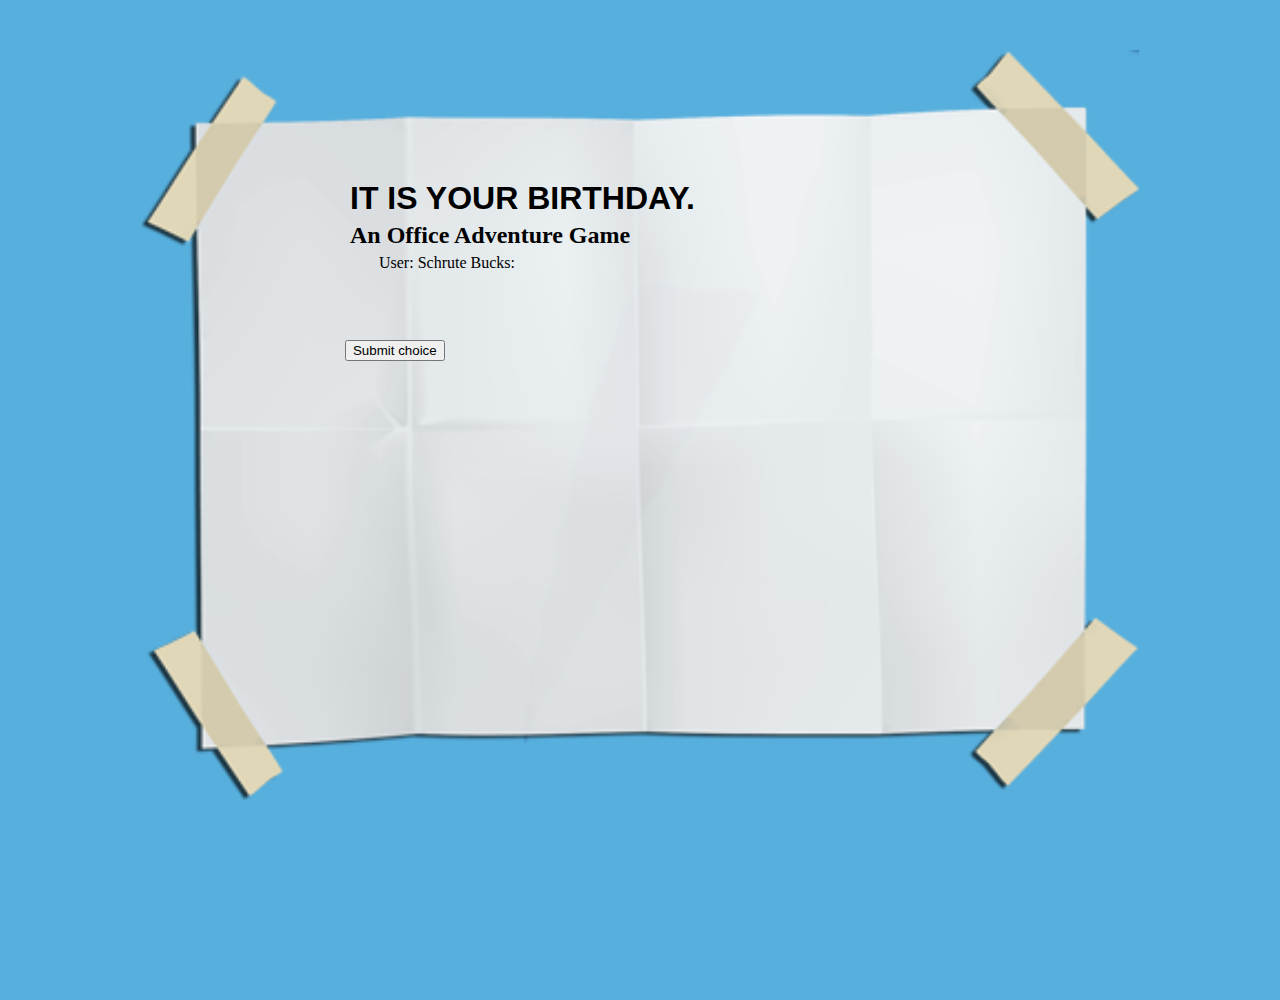
==== levels/index.html @ 3e1cb10f "render level links on map and add structure for levels page" ====
<!DOCTYPE html>
<html lang="en">

<head>
    <meta charset="UTF-8">
    <meta name="viewport" content="width=device-width, initial-scale=1.0">
    <meta http-equiv="X-UA-Compatible" content="ie=edge">
    <link rel="stylesheet" href="../common/style.css">
    <title>Office Adventure</title>
</head>

<body>
    <div id="paper-container">
        <div id="content-container">
            <header>
                <div>
                    <h1>It is your birthday.</h1>
                    <h2>An Office Adventure Game</h2>
                </div>
                <div id="user-state">
                    <img id="user-avatar">
                    User: <span id="user-name"></span>
                    Schrute Bucks: <span id="user-points"></span>
                </div>
            </header>

            <main>
                <h3 id="level-title"></h3>
                
                <img id="level-image" />
                
                <p id="level-description"></p>

                <form id="level-choice-form">
                    <label for="choice1">
                        <input type="radio" name="choices" id="choice1" />
                    </label>
                    <label for="choice2">
                        <input type="radio" name="choices" id="choice2" />
                    </label>
                    <label for="choice3">
                        <input type="radio" name="choices" id="choice3" />
                    </label>
                    <button id="choice-submit-button">Submit choice</button>
                </form>


            </main>

            <footer>
                
            </footer>
        </div>
    </div>
    <script type="module" src="./home.js"></script>
</body>

</html>
---- common/style.css ----
* {
    box-sizing: border-box;
}

body {
    background: #57AFDD;
    margin: 0;
}

#paper-container {
    background-image: url('../assets/paper.png');
    background-size: contain;
    background-repeat: no-repeat;
    background-position: center;
    width: 80%;
    height: 750px;
    margin: 0 auto;
    position: relative;
    bottom: 200px;
}

#content-container {
    width: 65%;
    height: 650px;
    margin: 250px auto;
    padding: 5px;
}

header {
    width: 90%;
    margin: 125px auto 30px auto;
}

h1, h2 {
    margin: 5px;
}

h1 {
    font-family: Arial, Helvetica, sans-serif;
    text-transform: uppercase;
}

main {
    width: 90%;
    margin: 0 auto;
}

#user-form img {
    width: 60px;
    padding: 10px;
}

button {
    display: block;
    margin: 20px 0;
}

[type="radio"] {
    display: none;
}

input:checked + img {
    border: 2px solid #FF6D41;
    border-radius: 50%;
}

#user-avatar {
    width: 30px;
}

#user-state span {
    font-weight: bold;
}
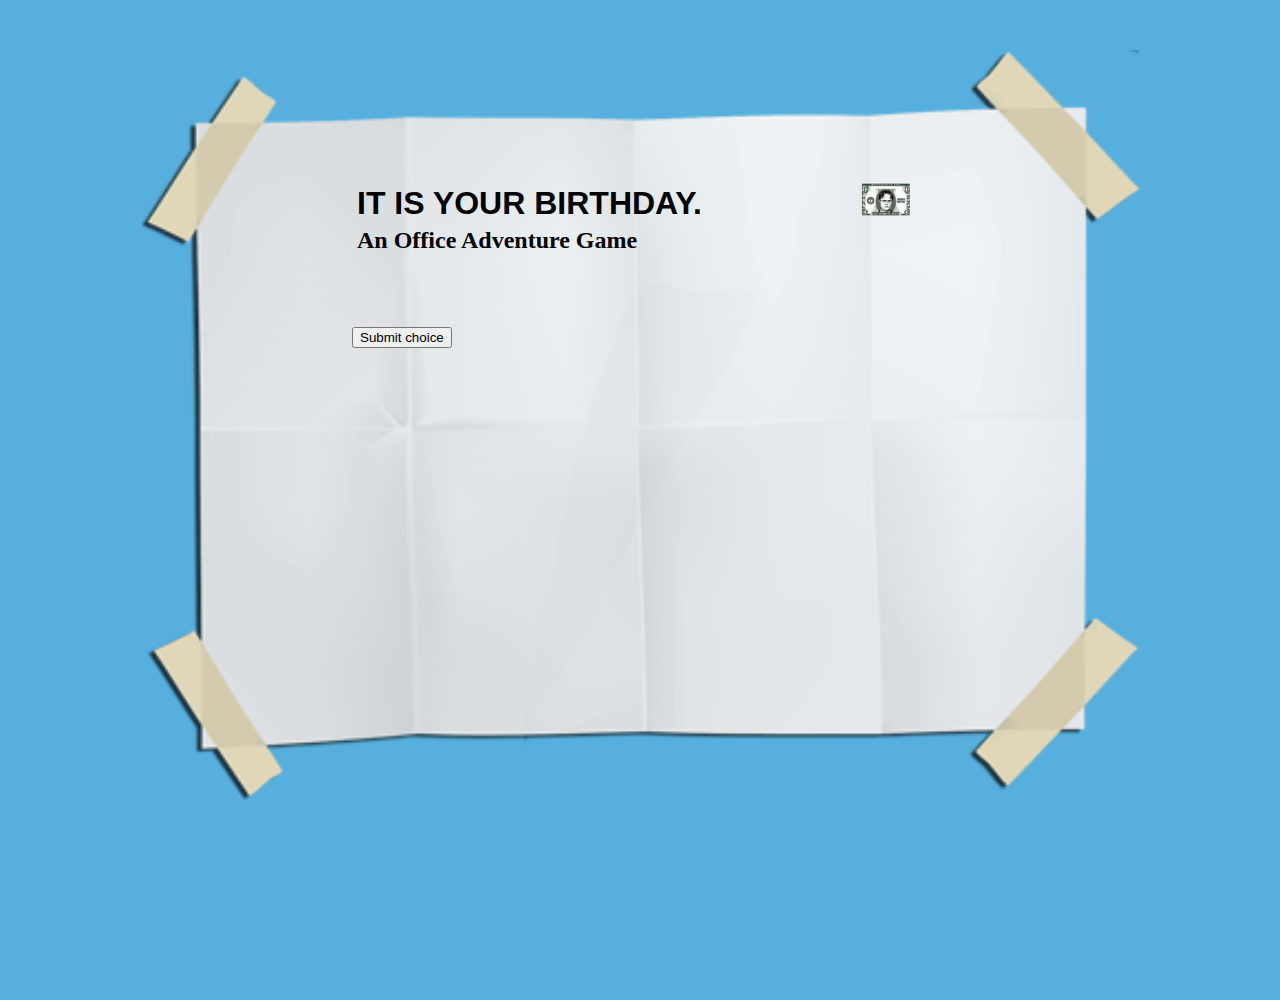
==== commit 57740f11: "render level content" ====
--- a/levels/index.html
+++ b/levels/index.html
@@ -6,21 +6,22 @@
     <meta name="viewport" content="width=device-width, initial-scale=1.0">
     <meta http-equiv="X-UA-Compatible" content="ie=edge">
     <link rel="stylesheet" href="../common/style.css">
+    <link rel="stylesheet" href="../levels/levels.css">
     <title>Office Adventure</title>
 </head>
 
 <body>
     <div id="paper-container">
         <div id="content-container">
-            <header>
+            <header id="level-header">
                 <div>
                     <h1>It is your birthday.</h1>
                     <h2>An Office Adventure Game</h2>
                 </div>
                 <div id="user-state">
                     <img id="user-avatar">
-                    User: <span id="user-name"></span>
-                    Schrute Bucks: <span id="user-points"></span>
+                    <span id="user-name"></span>
+                    <img src="../assets/schrute-buck.jpg" id="points-img"><span id="user-points"></span>
                 </div>
             </header>
 
@@ -32,14 +33,14 @@
                 <p id="level-description"></p>
 
                 <form id="level-choice-form">
-                    <label for="choice1">
-                        <input type="radio" name="choices" id="choice1" />
+                    <label for="choice1" id="choice1-label">
+                        <input type="radio" name="choices" id="choice1-radio" />
                     </label>
-                    <label for="choice2">
-                        <input type="radio" name="choices" id="choice2" />
+                    <label for="choice2" id="choice2-label">
+                        <input type="radio" name="choices" id="choice2-radio" />
                     </label>
-                    <label for="choice3">
-                        <input type="radio" name="choices" id="choice3" />
+                    <label for="choice3" id="choice3-label">
+                        <input type="radio" name="choices" id="choice3-radio" />
                     </label>
                     <button id="choice-submit-button">Submit choice</button>
                 </form>
@@ -52,7 +53,7 @@
             </footer>
         </div>
     </div>
-    <script type="module" src="./home.js"></script>
+    <script type="module" src="./levels.js"></script>
 </body>
 
 </html>--- a/common/style.css
+++ b/common/style.css
@@ -12,7 +12,7 @@
     background-size: contain;
     background-repeat: no-repeat;
     background-position: center;
-    width: 80%;
+    width: 1000px;
     height: 750px;
     margin: 0 auto;
     position: relative;
@@ -70,4 +70,22 @@
 
 #user-state span {
     font-weight: bold;
+}
+
+#user-detail-header {
+    display: flex;
+    justify-content: space-around;
+}
+
+#points-img {
+    width: 50px;
+    margin: 0 2px -2px 2px;
+}
+#user-state {
+    margin-top: 3px;
+}
+
+#user-state span {
+    font-size: 24px;
+    margin-right: 15px;
 }--- a/levels/levels.css
+++ b/levels/levels.css
@@ -0,0 +1,4 @@
+#level-header {
+    display: flex;
+    justify-content: space-between;
+}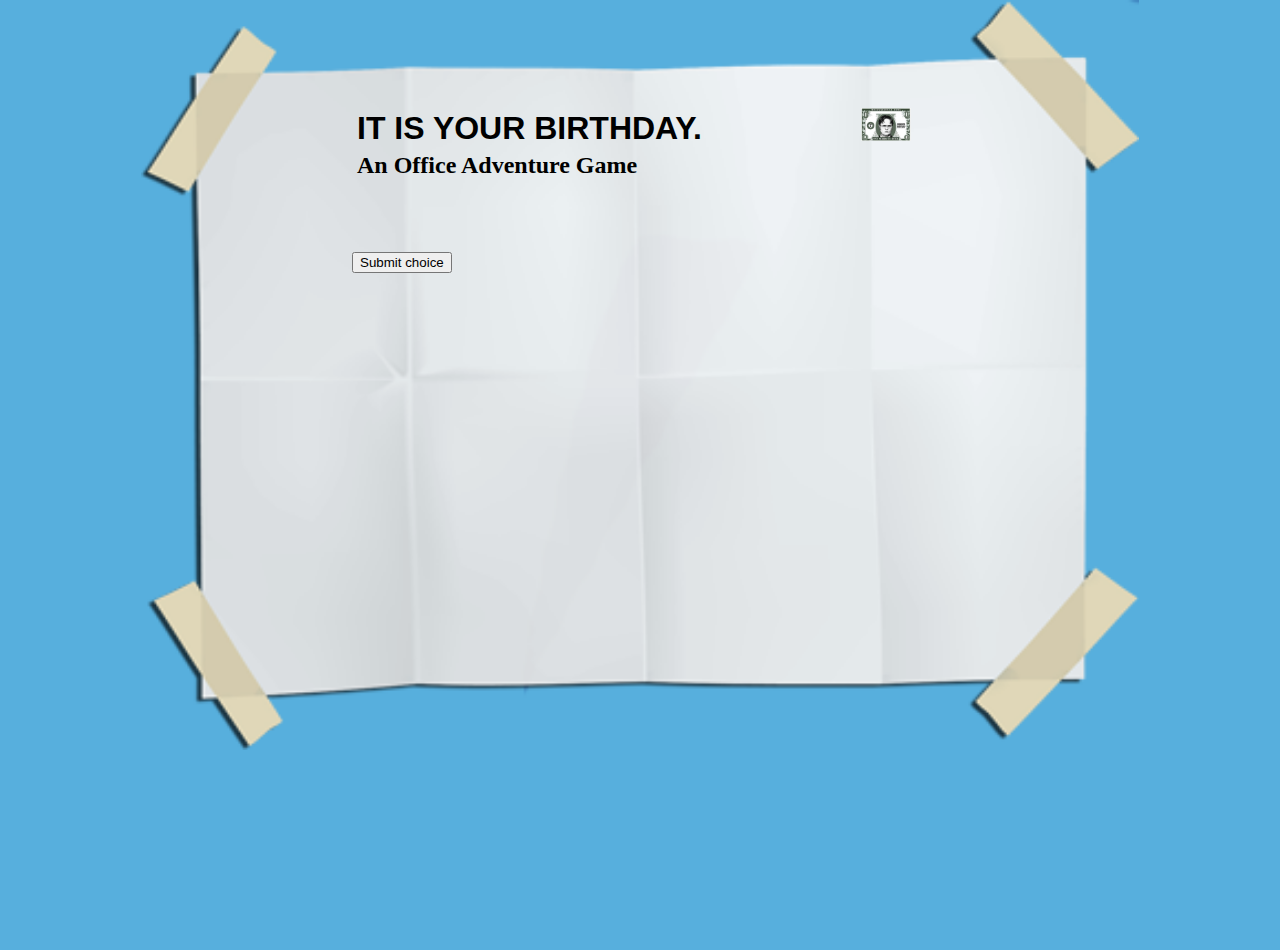
==== commit 2d255883: "render level choices" ====
--- a/levels/index.html
+++ b/levels/index.html
@@ -14,7 +14,7 @@
     <div id="paper-container">
         <div id="content-container">
             <header id="level-header">
-                <div>
+                <div id="game-header">
                     <h1>It is your birthday.</h1>
                     <h2>An Office Adventure Game</h2>
                 </div>
@@ -27,21 +27,12 @@
 
             <main>
                 <h3 id="level-title"></h3>
-                
                 <img id="level-image" />
                 
                 <p id="level-description"></p>
 
                 <form id="level-choice-form">
-                    <label for="choice1" id="choice1-label">
-                        <input type="radio" name="choices" id="choice1-radio" />
-                    </label>
-                    <label for="choice2" id="choice2-label">
-                        <input type="radio" name="choices" id="choice2-radio" />
-                    </label>
-                    <label for="choice3" id="choice3-label">
-                        <input type="radio" name="choices" id="choice3-radio" />
-                    </label>
+
                     <button id="choice-submit-button">Submit choice</button>
                 </form>
 
--- a/common/style.css
+++ b/common/style.css
@@ -22,7 +22,7 @@
 #content-container {
     width: 65%;
     height: 650px;
-    margin: 250px auto;
+    margin: 200px auto;
     padding: 5px;
 }
 
@@ -55,7 +55,7 @@
     margin: 20px 0;
 }
 
-[type="radio"] {
+#user-form [type="radio"] {
     display: none;
 }
 
--- a/levels/levels.css
+++ b/levels/levels.css
@@ -1,4 +1,24 @@
+
+
 #level-header {
     display: flex;
     justify-content: space-between;
+    margin-top: 100px;
+}
+
+label {
+    display: block;
+}
+
+h3 {
+    text-align: center;
+}
+
+#level-image {
+    position: relative;
+    left: 95px;
+}
+
+#game-header {
+    margin-right: 25px;
 }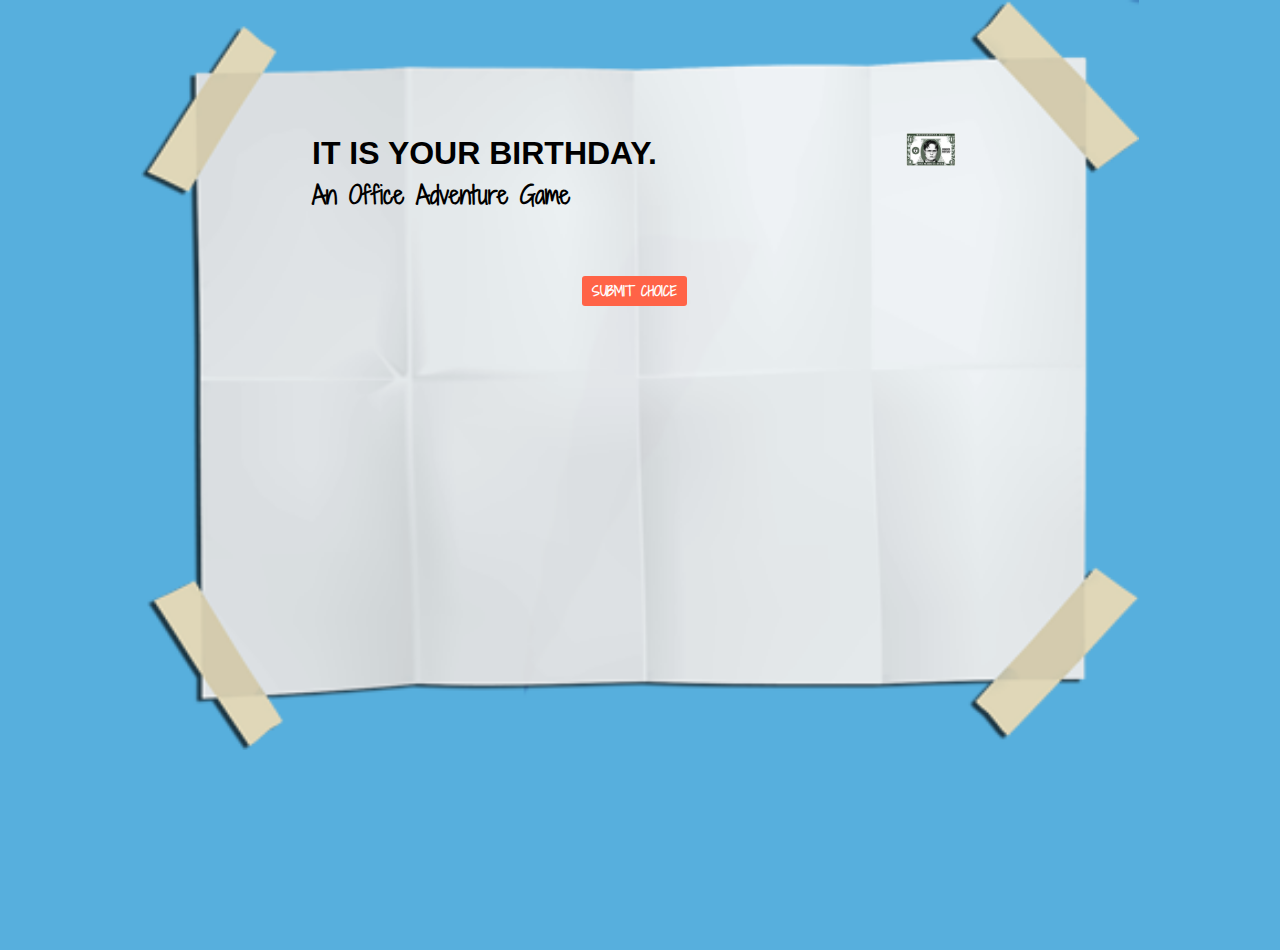
==== commit ceeb8111: "update user points based on level choice, and add level to completed levels array" ====
--- a/levels/index.html
+++ b/levels/index.html
@@ -5,6 +5,7 @@
     <meta charset="UTF-8">
     <meta name="viewport" content="width=device-width, initial-scale=1.0">
     <meta http-equiv="X-UA-Compatible" content="ie=edge">
+    <link href="https://fonts.googleapis.com/css?family=Shadows+Into+Light+Two&display=swap" rel="stylesheet">
     <link rel="stylesheet" href="../common/style.css">
     <link rel="stylesheet" href="../levels/levels.css">
     <title>Office Adventure</title>
--- a/common/style.css
+++ b/common/style.css
@@ -3,6 +3,7 @@
 }
 
 body {
+    font-family: 'Shadows Into Light Two', serif;
     background: #57AFDD;
     margin: 0;
 }
@@ -20,7 +21,7 @@
 }
 
 #content-container {
-    width: 65%;
+    width: 75%;
     height: 650px;
     margin: 200px auto;
     padding: 5px;
@@ -28,7 +29,7 @@
 
 header {
     width: 90%;
-    margin: 125px auto 30px auto;
+    margin: 125px auto 15px auto;
 }
 
 h1, h2 {
@@ -70,6 +71,7 @@
 
 #user-state span {
     font-weight: bold;
+    letter-spacing: 2px;
 }
 
 #user-detail-header {
@@ -87,5 +89,6 @@
 
 #user-state span {
     font-size: 24px;
+    font-weight: bold;
     margin-right: 15px;
 }--- a/levels/levels.css
+++ b/levels/levels.css
@@ -1,9 +1,6 @@
-
-
 #level-header {
     display: flex;
     justify-content: space-between;
-    margin-top: 100px;
 }
 
 label {
@@ -12,13 +9,31 @@
 
 h3 {
     text-align: center;
+    text-transform: uppercase;
+    margin-top: 10px;
+    margin-bottom: 5px;
 }
 
 #level-image {
+    width: 350px;
     position: relative;
-    left: 95px;
+    left: 155px;
 }
 
 #game-header {
     margin-right: 25px;
+}
+
+button {
+    color: white;
+    background: tomato;
+    font-family: 'Shadows Into Light Two', serif;
+    font-weight: bold;
+    text-transform: uppercase;
+    border: none;
+    border-radius: 3px;
+    margin-top: 20px;
+    margin-left: 275px;
+    padding: 5px 10px;
+    cursor: pointer;
 }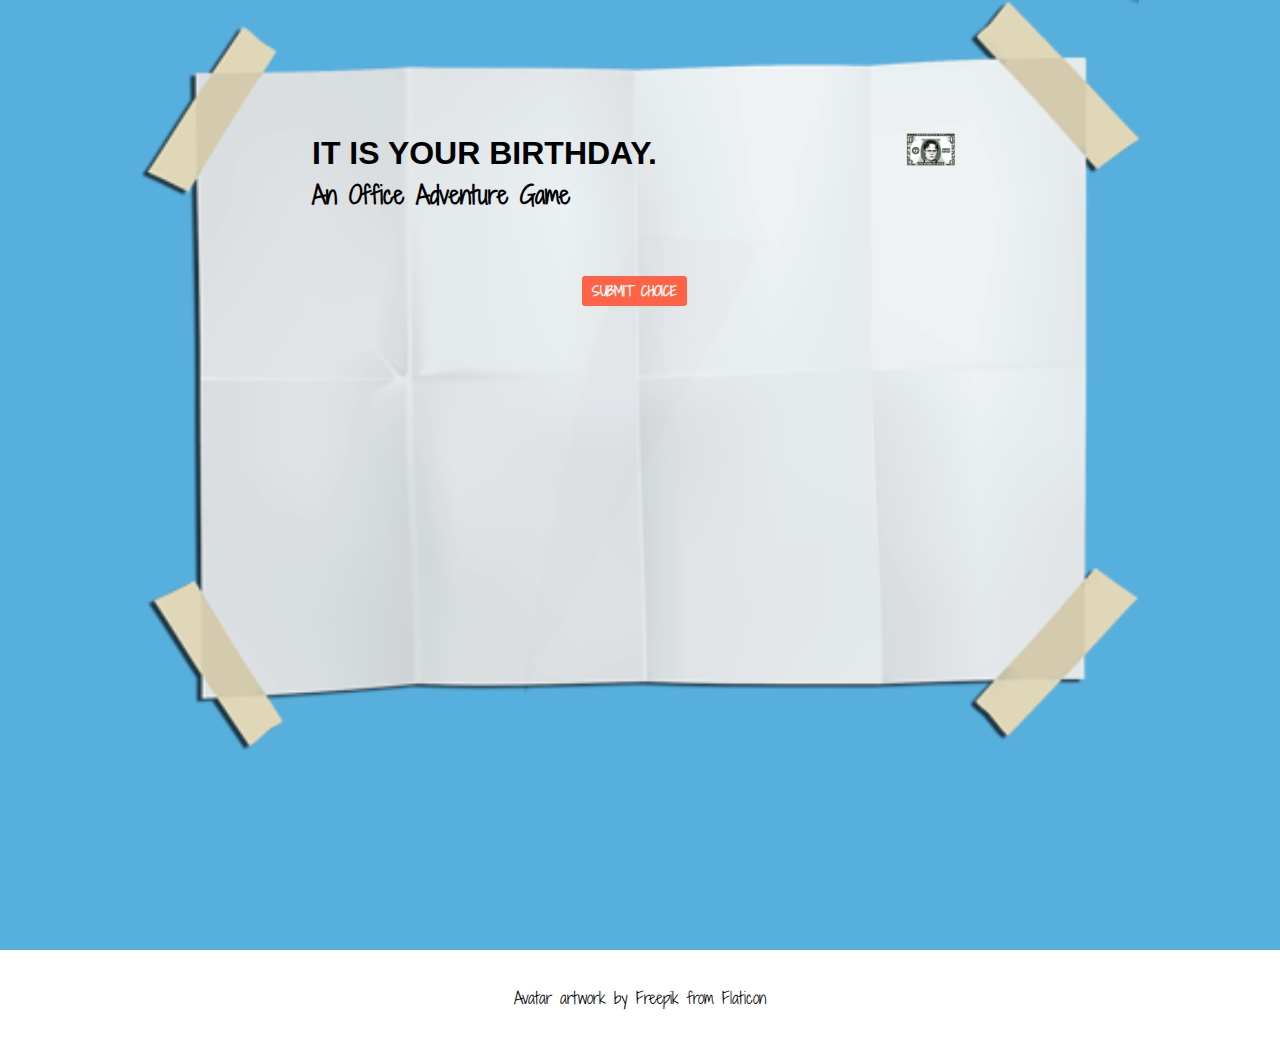
==== commit 991ea5f9: "display level choice result, and send user to game results after completing all levels" ====
--- a/levels/index.html
+++ b/levels/index.html
@@ -36,15 +36,13 @@
 
                     <button id="choice-submit-button">Submit choice</button>
                 </form>
-
-
             </main>
-
-            <footer>
-                
-            </footer>
         </div>
     </div>
+    <footer>
+        <p>Avatar artwork by Freepik from Flaticon</p>
+    </footer>
+
     <script type="module" src="./levels.js"></script>
 </body>
 
--- a/common/style.css
+++ b/common/style.css
@@ -91,4 +91,33 @@
     font-size: 24px;
     font-weight: bold;
     margin-right: 15px;
+}
+
+.completed-level-link {
+    display:none;
+}
+
+.completed-level-span {
+    background: #FFF;
+    font-size: 12px;
+    text-decoration: line-through;
+    text-transform: uppercase;
+    margin: 15px 15px 10px 0;
+    padding: 5px;
+}
+
+footer {
+    background: #FFF;
+    width: 100%;
+    padding: 20px;
+    text-align: center;
+}
+
+.hidden {
+    display: none;
+}
+
+a {
+    text-decoration: none;
+    cursor: pointer;
 }--- a/levels/levels.css
+++ b/levels/levels.css
@@ -24,6 +24,11 @@
     margin-right: 25px;
 }
 
+#result-text {
+    text-align: center;
+    margin-top: 50px;
+}
+
 button {
     color: white;
     background: tomato;
